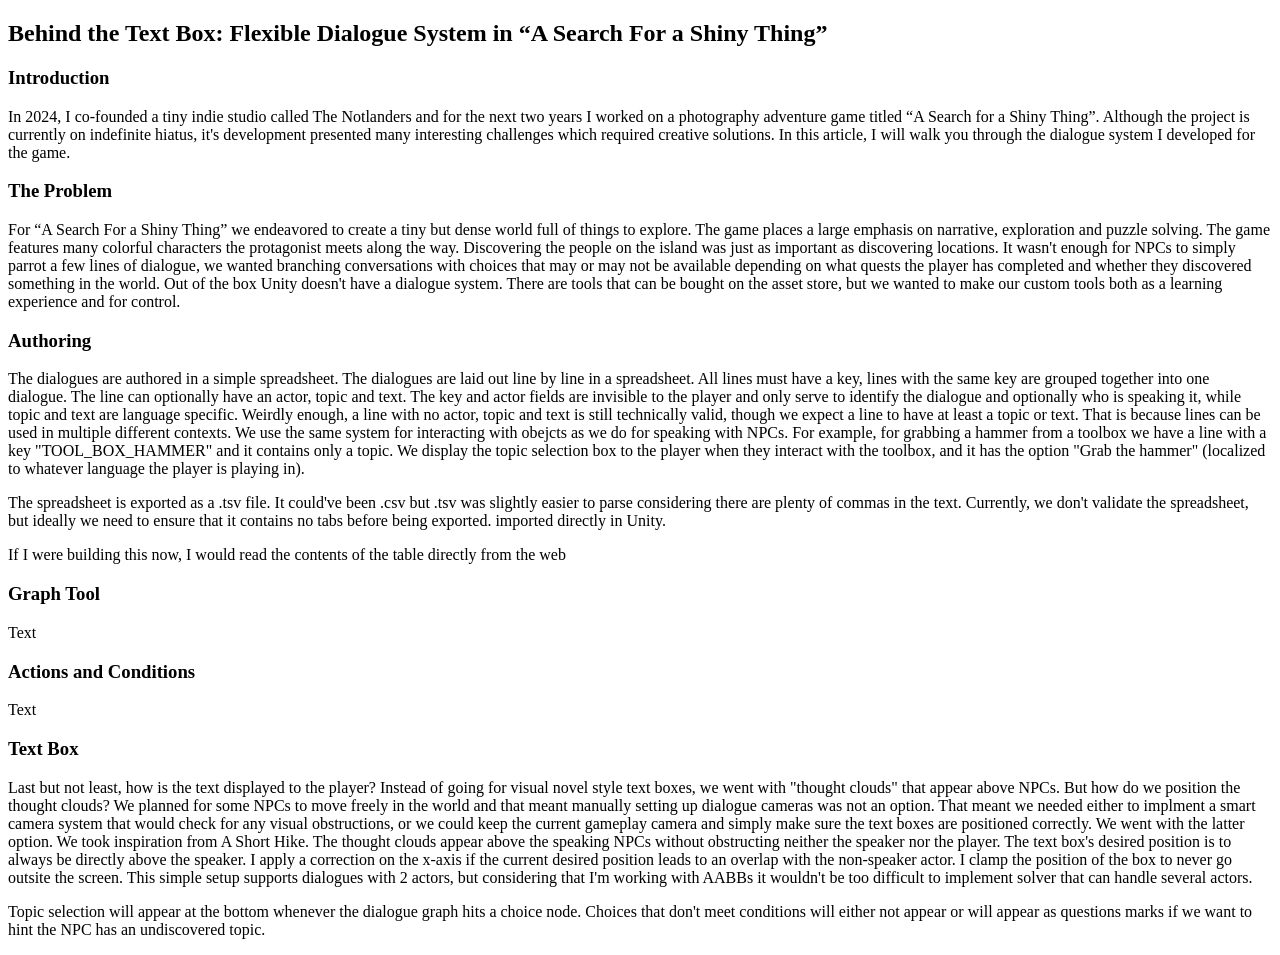
==== pages/dialogue-system.html @ dd4fe751 "Drafting dialogue system article" ====
<!DOCTYPE html>
<html lang="en" xmlns="http://www.w3.org/1999/html">
<head>
    <meta charset="utf-8">
    <meta content="width=device-width, initial-scale=1" name="viewport">
    <meta content="#ffffff" name="theme-color">
    <meta property="og:title" content="Behind the Text Box: Dialogue System in &ldquo;A Search For a Shiny Thing&rdquo;">
    <meta property="og:image" content="https://sergeigrigorev.com/assets/images/visibility_frame_debugger.png">
    <meta property="og:url" content="https://sergeigrigorev.com/pages/visibility-system.html">
    <meta property="og:type" content="article">
    <link href="../styles/main.css" rel="stylesheet">
    <link href="../styles/project.css" rel="stylesheet">
    <title>Behind the Text Box | Sergei Grigorev</title>
    <link href="https://sergeigrigorev.com/" rel="canonical">
    <script src="../js/header.js"></script>
</head>

<body>
<div class="container">
    <header-component></header-component>

    <div class="content">
        <h2>Behind the Text Box: Flexible Dialogue System in &ldquo;A Search For a Shiny Thing&rdquo;</h2>

        <section>
            <h3>Introduction</h3>
            <div>
                <p>In 2024, I co-founded a tiny indie studio called The Notlanders and for the next two years I worked on a photography adventure game titled &ldquo;A Search for a Shiny Thing&rdquo;. Although the project is currently on indefinite hiatus, it's development presented many interesting challenges which required creative solutions. In this article, I will walk you through the dialogue system I developed for the game.</p>
            </div>
        </section>

        <section>
            <h3>The Problem</h3>
            <p>For &ldquo;A Search For a Shiny Thing&rdquo; we endeavored to create a tiny but dense world full of things to explore. The game places a large emphasis on narrative, exploration and puzzle solving. The game features many colorful characters the protagonist meets along the way. Discovering the people on the island was just as important as discovering locations. It wasn't enough for NPCs to simply parrot a few lines of dialogue, we wanted branching conversations with choices that may or may not be available depending on what quests the player has completed and whether they discovered something in the world.  Out of the box Unity doesn't have a dialogue system. There are tools that can be bought on the asset store, but we wanted to make our custom tools both as a learning experience and for control.</p>
        </section>

        <section>
            <h3>Authoring</h3>
            <p>The dialogues are authored in a simple spreadsheet. The dialogues are laid out line by line in a spreadsheet. All lines must have a key, lines with the same key are grouped together into one dialogue. The line can optionally have an actor, topic and text. The key and actor fields are invisible to the player and only serve to identify the dialogue and optionally who is speaking it, while topic and text are language specific. Weirdly enough, a line with no actor, topic and text is still technically valid, though we expect a line to have at least a topic or text. That is because lines can be used in multiple different contexts. We use the same system for interacting with obejcts as we do for speaking with NPCs. For example, for grabbing a hammer from a toolbox we have a line with a key "TOOL_BOX_HAMMER" and it contains only a topic. We display the topic selection box to the player when they interact with the toolbox, and it has the option "Grab the hammer" (localized to whatever language the player is playing in).</p>
            <p>The spreadsheet is exported as a .tsv file. It could've been .csv but .tsv was slightly easier to parse considering there are plenty of commas in the text. Currently, we don't validate the spreadsheet, but ideally we need to ensure that it contains no tabs before being exported.  imported directly in Unity.</p>
            <p>If I were building this now, I would read the contents of the table directly from the web</p>
        </section>

        <section>
            <h3>Graph Tool</h3>
            <p>Text</p>
        </section>

        <section>
            <h3>Actions and Conditions</h3>
            <p>Text</p>
        </section>
        <section>
            <h3>Text Box</h3>
            <p>Last but not least, how is the text displayed to the player? Instead of going for visual novel style text boxes, we went with "thought clouds" that appear above NPCs. But how do we position the thought clouds? We planned for some NPCs to move freely in the world and that meant manually setting up dialogue cameras was not an option. That meant we needed either to implment a smart camera system that would check for any visual obstructions, or we could keep the current gameplay camera and simply make sure the text boxes are positioned correctly. We went with the latter option. We took inspiration from A Short Hike. The thought clouds appear above the speaking NPCs without obstructing neither the speaker nor the player. The text box's desired position is to always be directly above the speaker. I apply a correction on the x-axis if the current desired position leads to an overlap with the non-speaker actor. I clamp the position of the box to never go outsite the screen. This simple setup supports dialogues with 2 actors, but considering that I'm working with AABBs it wouldn't be too difficult to implement solver that can handle several actors.</p>
            <p>Topic selection will appear at the bottom whenever the dialogue graph hits a choice node. Choices that don't meet conditions will either not appear or will appear as questions marks if we want to hint the NPC has an undiscovered topic.</p>
        </section>
    </div>
</div>
</body>
</html>
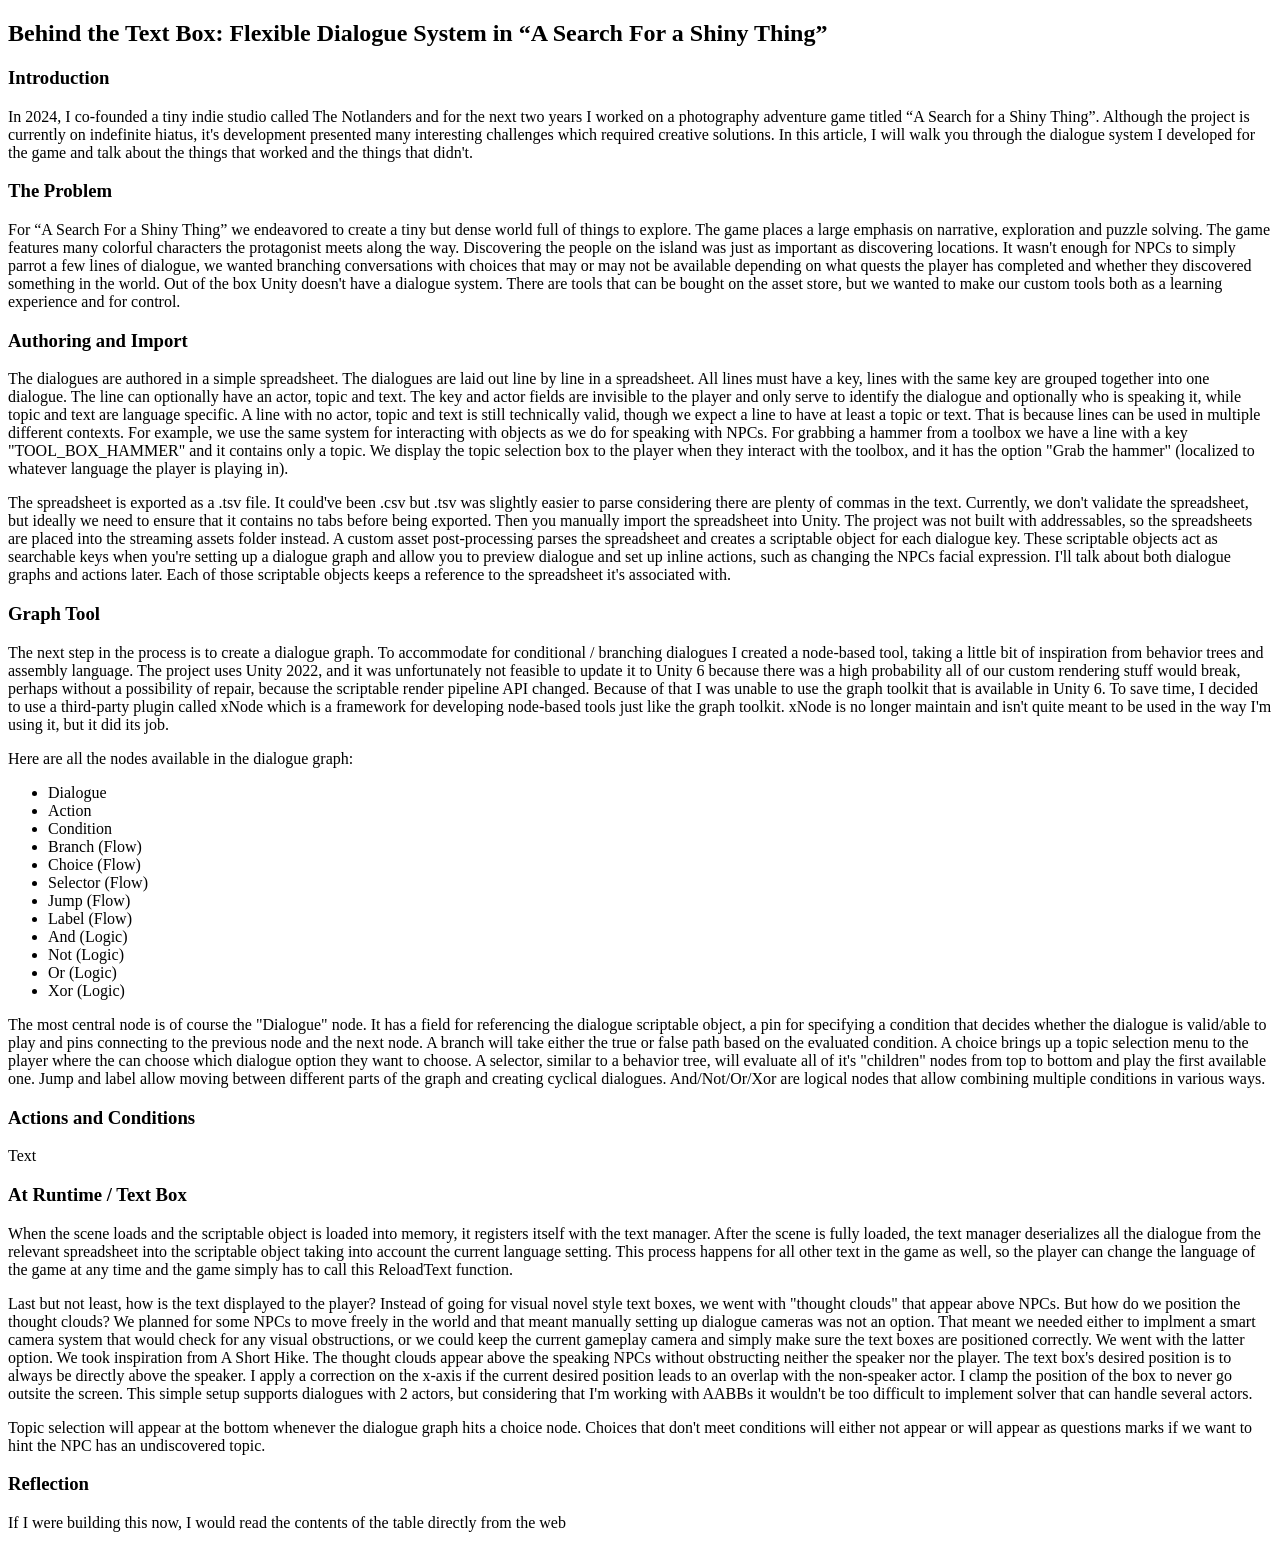
==== commit 63e836ba: "Drafting dialogue system article (import and graph tool sections wip)" ====
--- a/pages/dialogue-system.html
+++ b/pages/dialogue-system.html
@@ -25,7 +25,7 @@
         <section>
             <h3>Introduction</h3>
             <div>
-                <p>In 2024, I co-founded a tiny indie studio called The Notlanders and for the next two years I worked on a photography adventure game titled &ldquo;A Search for a Shiny Thing&rdquo;. Although the project is currently on indefinite hiatus, it's development presented many interesting challenges which required creative solutions. In this article, I will walk you through the dialogue system I developed for the game.</p>
+                <p>In 2024, I co-founded a tiny indie studio called The Notlanders and for the next two years I worked on a photography adventure game titled &ldquo;A Search for a Shiny Thing&rdquo;. Although the project is currently on indefinite hiatus, it's development presented many interesting challenges which required creative solutions. In this article, I will walk you through the dialogue system I developed for the game and talk about the things that worked and the things that didn't.</p>
             </div>
         </section>
 
@@ -35,15 +35,31 @@
         </section>
 
         <section>
-            <h3>Authoring</h3>
-            <p>The dialogues are authored in a simple spreadsheet. The dialogues are laid out line by line in a spreadsheet. All lines must have a key, lines with the same key are grouped together into one dialogue. The line can optionally have an actor, topic and text. The key and actor fields are invisible to the player and only serve to identify the dialogue and optionally who is speaking it, while topic and text are language specific. Weirdly enough, a line with no actor, topic and text is still technically valid, though we expect a line to have at least a topic or text. That is because lines can be used in multiple different contexts. We use the same system for interacting with obejcts as we do for speaking with NPCs. For example, for grabbing a hammer from a toolbox we have a line with a key "TOOL_BOX_HAMMER" and it contains only a topic. We display the topic selection box to the player when they interact with the toolbox, and it has the option "Grab the hammer" (localized to whatever language the player is playing in).</p>
-            <p>The spreadsheet is exported as a .tsv file. It could've been .csv but .tsv was slightly easier to parse considering there are plenty of commas in the text. Currently, we don't validate the spreadsheet, but ideally we need to ensure that it contains no tabs before being exported.  imported directly in Unity.</p>
-            <p>If I were building this now, I would read the contents of the table directly from the web</p>
+            <h3>Authoring and Import</h3>
+            <p>The dialogues are authored in a simple spreadsheet. The dialogues are laid out line by line in a spreadsheet. All lines must have a key, lines with the same key are grouped together into one dialogue. The line can optionally have an actor, topic and text. The key and actor fields are invisible to the player and only serve to identify the dialogue and optionally who is speaking it, while topic and text are language specific. A line with no actor, topic and text is still technically valid, though we expect a line to have at least a topic or text. That is because lines can be used in multiple different contexts. For example, we use the same system for interacting with objects as we do for speaking with NPCs. For grabbing a hammer from a toolbox we have a line with a key "TOOL_BOX_HAMMER" and it contains only a topic. We display the topic selection box to the player when they interact with the toolbox, and it has the option "Grab the hammer" (localized to whatever language the player is playing in).</p>
+            <p>The spreadsheet is exported as a .tsv file. It could've been .csv but .tsv was slightly easier to parse considering there are plenty of commas in the text. Currently, we don't validate the spreadsheet, but ideally we need to ensure that it contains no tabs before being exported. Then you manually import the spreadsheet into Unity. The project was not built with addressables, so the spreadsheets are placed into the streaming assets folder instead. A custom asset post-processing parses the spreadsheet and creates a scriptable object for each dialogue key. These scriptable objects act as searchable keys when you're setting up a dialogue graph and allow you to preview dialogue and set up inline actions, such as changing the NPCs facial expression. I'll talk about both dialogue graphs and actions later. Each of those scriptable objects keeps a reference to the spreadsheet it's associated with.</p>
+
         </section>
 
         <section>
             <h3>Graph Tool</h3>
-            <p>Text</p>
+            <p>The next step in the process is to create a dialogue graph. To accommodate for conditional / branching dialogues I created a node-based tool, taking a little bit of inspiration from behavior trees and assembly language. The project uses Unity 2022, and it was unfortunately not feasible to update it to Unity 6 because there was a high probability all of our custom rendering stuff would break, perhaps without a possibility of repair, because the scriptable render pipeline API changed. Because of that I was unable to use the graph toolkit that is available in Unity 6. To save time, I decided to use a third-party plugin called xNode which is a framework for developing node-based tools just like the graph toolkit. xNode is no longer maintain and isn't quite meant to be used in the way I'm using it, but it did its job.</p>
+            <p>Here are all the nodes available in the dialogue graph:</p>
+            <ul>
+                <li>Dialogue</li>
+                <li>Action</li>
+                <li>Condition</li>
+                <li>Branch (Flow)</li>
+                <li>Choice (Flow)</li>
+                <li>Selector (Flow)</li>
+                <li>Jump (Flow)</li>
+                <li>Label (Flow)</li>
+                <li>And (Logic)</li>
+                <li>Not (Logic)</li>
+                <li>Or (Logic)</li>
+                <li>Xor (Logic)</li>
+            </ul>
+            <p>The most central node is of course the "Dialogue" node. It has a field for referencing the dialogue scriptable object, a pin for specifying a condition that decides whether the dialogue is valid/able to play and pins connecting to the previous node and the next node. A branch will take either the true or false path based on the evaluated condition. A choice brings up a topic selection menu to the player where the can choose which dialogue option they want to choose. A selector, similar to a behavior tree, will evaluate all of it's "children" nodes from top to bottom and play the first available one. Jump and label allow moving between different parts of the graph and creating cyclical dialogues. And/Not/Or/Xor are logical nodes that allow combining multiple conditions in various ways.</p>
         </section>
 
         <section>
@@ -51,9 +67,14 @@
             <p>Text</p>
         </section>
         <section>
-            <h3>Text Box</h3>
+            <h3>At Runtime / Text Box</h3>
+            <p>When the scene loads and the scriptable object is loaded into memory, it registers itself with the text manager. After the scene is fully loaded, the text manager deserializes all the dialogue from the relevant spreadsheet into the scriptable object taking into account the current language setting. This process happens for all other text in the game as well, so the player can change the language of the game at any time and the game simply has to call this ReloadText function.</p>
             <p>Last but not least, how is the text displayed to the player? Instead of going for visual novel style text boxes, we went with "thought clouds" that appear above NPCs. But how do we position the thought clouds? We planned for some NPCs to move freely in the world and that meant manually setting up dialogue cameras was not an option. That meant we needed either to implment a smart camera system that would check for any visual obstructions, or we could keep the current gameplay camera and simply make sure the text boxes are positioned correctly. We went with the latter option. We took inspiration from A Short Hike. The thought clouds appear above the speaking NPCs without obstructing neither the speaker nor the player. The text box's desired position is to always be directly above the speaker. I apply a correction on the x-axis if the current desired position leads to an overlap with the non-speaker actor. I clamp the position of the box to never go outsite the screen. This simple setup supports dialogues with 2 actors, but considering that I'm working with AABBs it wouldn't be too difficult to implement solver that can handle several actors.</p>
             <p>Topic selection will appear at the bottom whenever the dialogue graph hits a choice node. Choices that don't meet conditions will either not appear or will appear as questions marks if we want to hint the NPC has an undiscovered topic.</p>
+        </section>
+        <section>
+            <h3>Reflection</h3>
+            <p>If I were building this now, I would read the contents of the table directly from the web</p>
         </section>
     </div>
 </div>
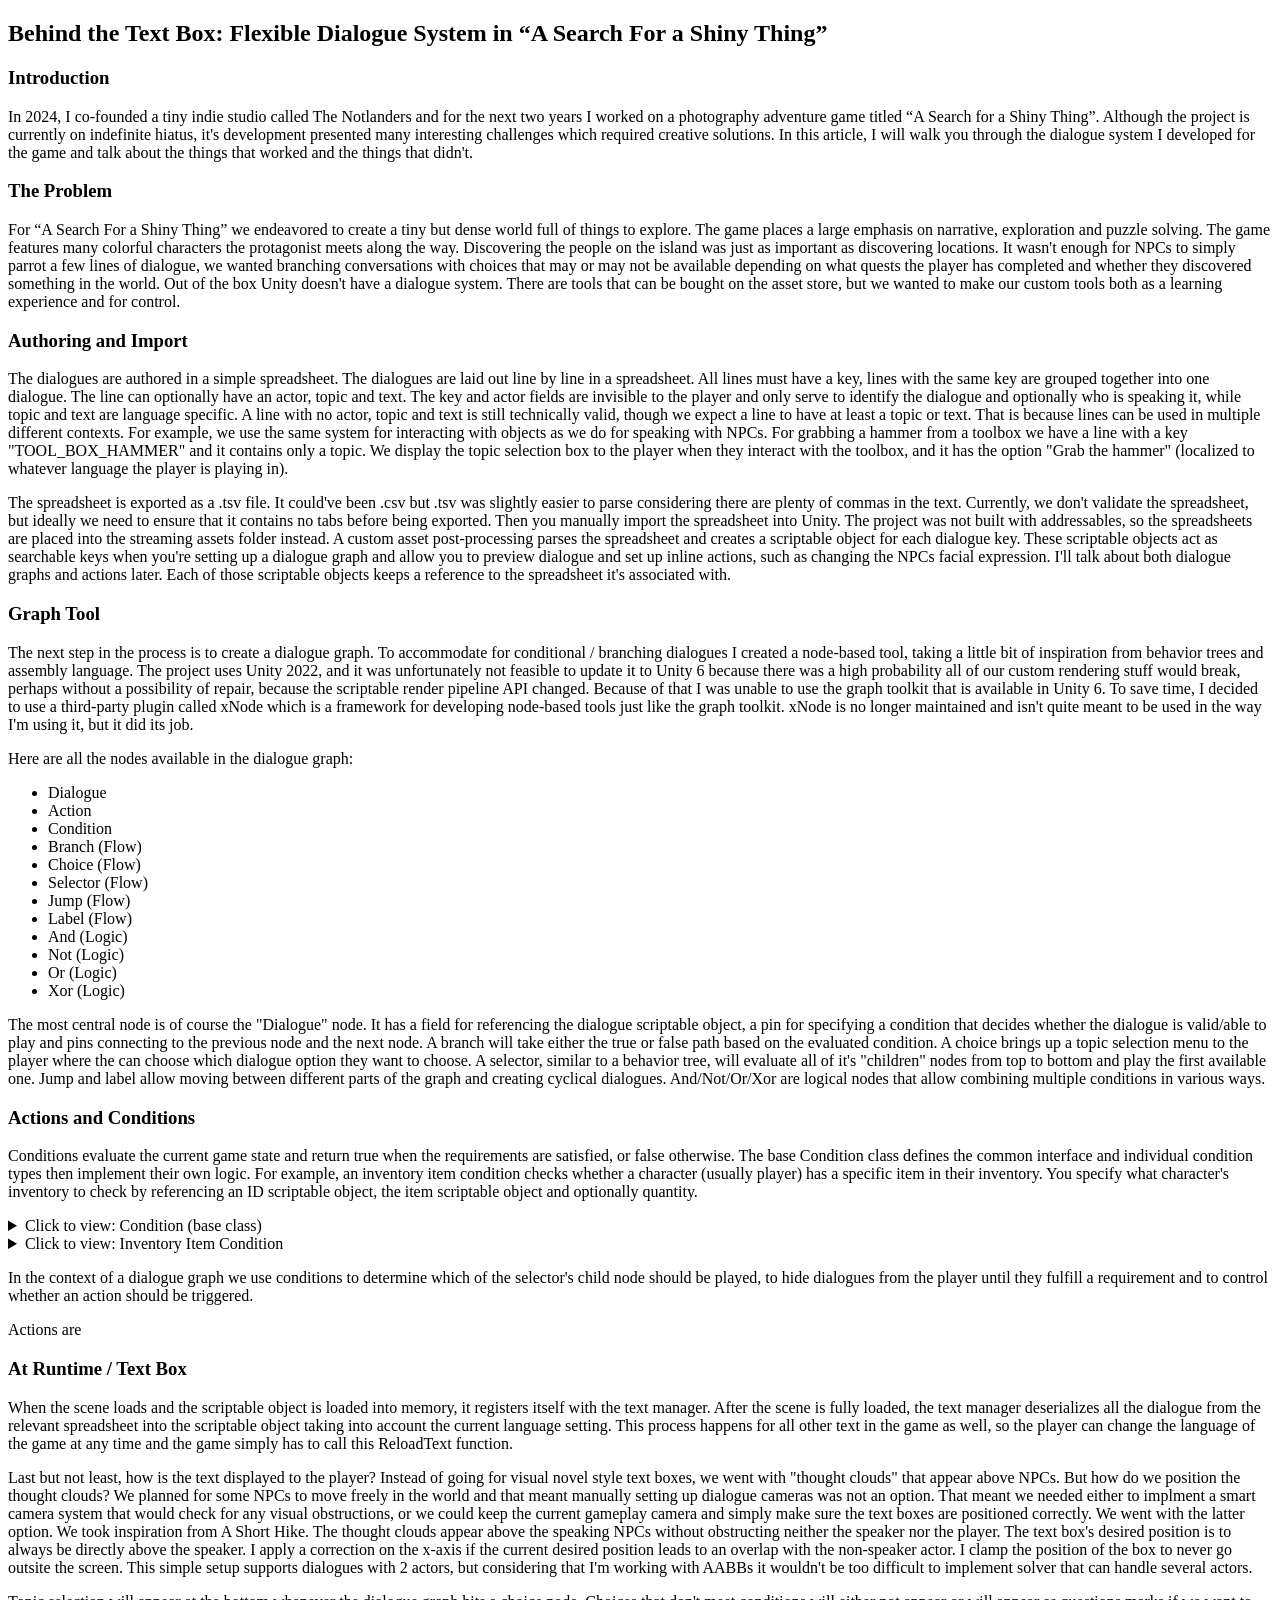
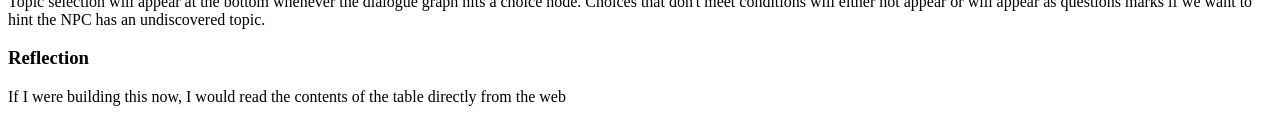
==== commit e78d3bcc: "Update dialogue-system.html" ====
--- a/pages/dialogue-system.html
+++ b/pages/dialogue-system.html
@@ -43,7 +43,7 @@
 
         <section>
             <h3>Graph Tool</h3>
-            <p>The next step in the process is to create a dialogue graph. To accommodate for conditional / branching dialogues I created a node-based tool, taking a little bit of inspiration from behavior trees and assembly language. The project uses Unity 2022, and it was unfortunately not feasible to update it to Unity 6 because there was a high probability all of our custom rendering stuff would break, perhaps without a possibility of repair, because the scriptable render pipeline API changed. Because of that I was unable to use the graph toolkit that is available in Unity 6. To save time, I decided to use a third-party plugin called xNode which is a framework for developing node-based tools just like the graph toolkit. xNode is no longer maintain and isn't quite meant to be used in the way I'm using it, but it did its job.</p>
+            <p>The next step in the process is to create a dialogue graph. To accommodate for conditional / branching dialogues I created a node-based tool, taking a little bit of inspiration from behavior trees and assembly language. The project uses Unity 2022, and it was unfortunately not feasible to update it to Unity 6 because there was a high probability all of our custom rendering stuff would break, perhaps without a possibility of repair, because the scriptable render pipeline API changed. Because of that I was unable to use the graph toolkit that is available in Unity 6. To save time, I decided to use a third-party plugin called xNode which is a framework for developing node-based tools just like the graph toolkit. xNode is no longer maintained and isn't quite meant to be used in the way I'm using it, but it did its job.</p>
             <p>Here are all the nodes available in the dialogue graph:</p>
             <ul>
                 <li>Dialogue</li>
@@ -64,7 +64,41 @@
 
         <section>
             <h3>Actions and Conditions</h3>
-            <p>Text</p>
+            <p>Conditions evaluate the current game state and return true when the requirements are satisfied, or false otherwise. The base Condition class defines the common interface and individual condition types then implement their own logic. For example, an inventory item condition checks whether a character (usually player) has a specific item in their inventory. You specify what character's inventory to check by referencing an ID scriptable object, the item scriptable object and optionally quantity.</p>
+            <details>
+                <summary>Click to view: Condition (base class)</summary>
+                <pre class="code-block"><code><span class="attribute">[Serializable]</span>
+<span class="keyword">public</span> <span class="keyword">abstract</span> <span class="keyword">class</span> <span class="type">Condition</span>
+{
+    <span class="keyword">public</span> <span class="keyword">abstract</span> <span class="type">bool</span> <span class="function">Check</span>();
+}</code></pre>
+            </details>
+            <details>
+                <summary>Click to view: Inventory Item Condition</summary>
+
+                <pre class="code-block"><code><span class="attribute">[AddTypeMenu</span><span class="operator">(</span><span class="string">"Item/Inventory Item"</span><span class="operator">)]</span>
+<span class="attribute">[Serializable]</span>
+<span class="keyword">public</span> <span class="keyword">class</span> <span class="type">InventoryItemCondition</span> <span class="operator">:</span> <span class="type">Condition</span>
+{
+    <span class="attribute">[SerializeField]</span> <span class="keyword">private</span> <span class="type">ScriptableID</span> <span class="variable">id</span>;
+    <span class="attribute">[SerializeField]</span> <span class="keyword">private</span> <span class="type">Item</span> <span class="variable">item</span>;
+    <span class="attribute">[SerializeField]</span> <span class="keyword">private</span> <span class="type">int</span> <span class="variable">quantity</span>;
+
+    <span class="keyword">public</span> <span class="keyword">override</span> <span class="type">bool</span> <span class="function">Check</span>()
+    {
+        <span class="keyword">if</span> (<span class="type">Locator</span>.<span class="member">GetByID</span><span class="operator">&lt;</span><span class="type">Inventory</span><span class="operator">&gt;</span>(<span class="variable">id</span>, <span class="keyword">out</span> <span class="keyword">var</span> <span class="variable">inventory</span>))
+        {
+            <span class="type">Debug</span>.<span class="member">Assert</span>(<span class="variable">item</span> <span class="operator">!=</span> <span class="keyword">null</span>);
+            <span class="keyword">return</span> <span class="variable">inventory</span>.<span class="member">HasQuantity</span>(<span class="variable">item</span>, <span class="type">Mathf</span>.<span class="member">Max</span>(<span class="number">1</span>, <span class="variable">quantity</span>));
+        }
+
+        <span class="keyword">return</span> <span class="keyword">false</span>;
+    }
+}</code></pre>
+            </details>
+            <p>In the context of a dialogue graph we use conditions to determine which of the selector's child node should be played, to hide dialogues from the player until they fulfill a requirement and to control whether an action should be triggered.</p>
+            <p>Actions are</p>
+
         </section>
         <section>
             <h3>At Runtime / Text Box</h3>
